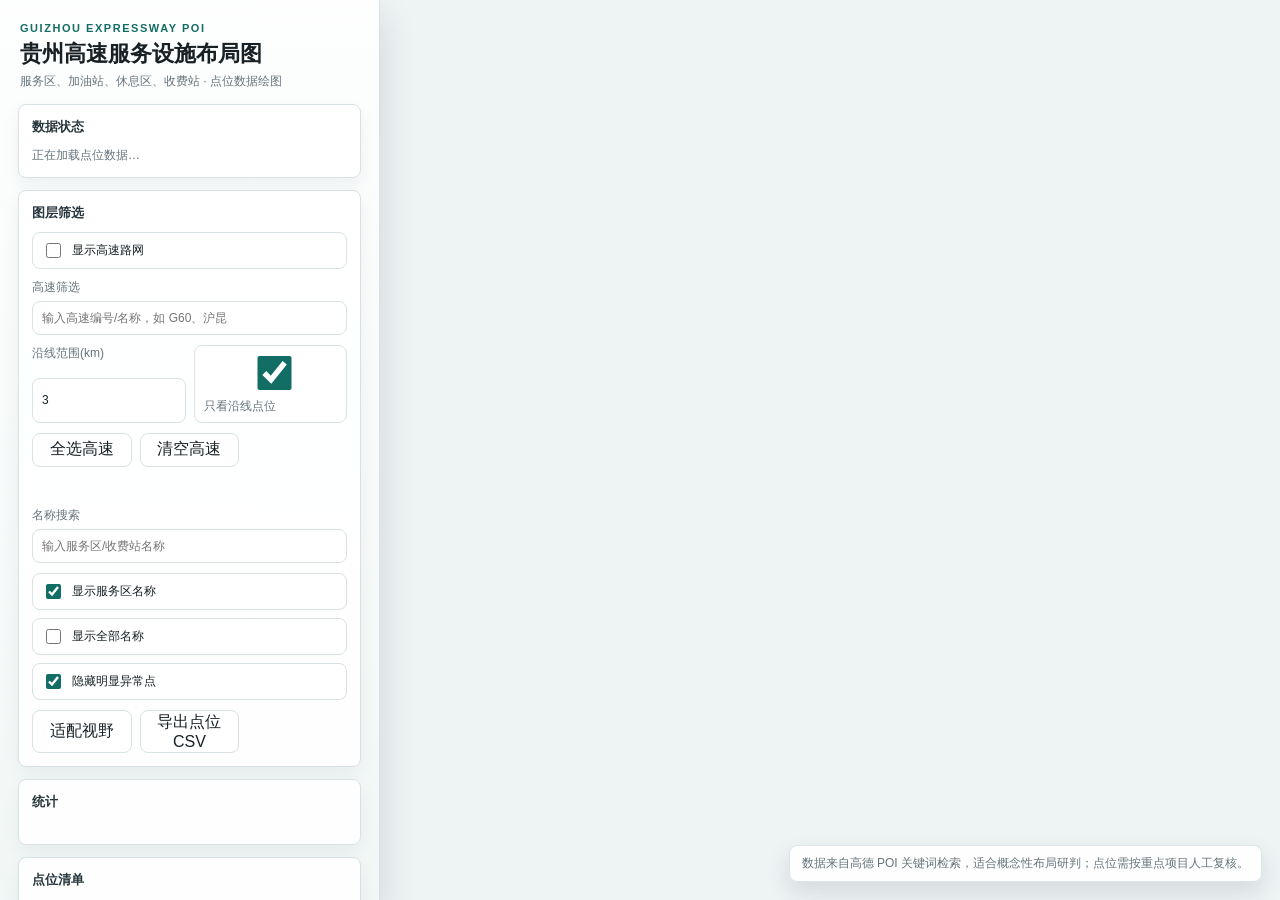
==== index.html @ 5ce75452 "feat: 添加贵州省边界遮罩和县区轮廓，优化默认显示策略 - 添加贵州省边界遮罩功能，地图仅在省内显示 - 添加县区行政边界轮廓（深灰蓝色，1px） - 修改默认不显示所有点位，需手动勾选类型筛选 " ====
<!doctype html>
<html lang="zh-CN">
<head>
  <meta charset="utf-8" />
  <meta name="viewport" content="width=device-width, initial-scale=1" />
  <title>贵州高速服务设施 POI 地图</title>
  <link rel="stylesheet" href="css/style.css" />
  <script>
    window._AMapSecurityConfig = {
      securityJsCode: "1acf31e6fec21ecda33981b3f9972b2f"
    };
  </script>
  <script src="https://webapi.amap.com/maps?v=2.0&key=63012397200899138fc66edc8f54a72a&plugin=AMap.Scale,AMap.ToolBar"></script>
</head>
<body>
  <main id="app">
    <aside id="panel" aria-label="数据与筛选面板">
      <section class="brand">
        <div class="kicker">Guizhou Expressway POI</div>
        <h1>贵州高速服务设施布局图</h1>
        <p>服务区、加油站、休息区、收费站 · 点位数据绘图</p>
      </section>

      <section class="card">
        <div class="card-title">数据状态</div>
        <div id="status" class="status">正在加载点位数据…</div>
      </section>

      <section class="card">
        <div class="card-title">图层筛选</div>
        <label class="toggle-row">
          <input id="road-toggle" type="checkbox" />
          显示高速路网
        </label>
        <label class="search-box">
          <span>高速筛选</span>
          <input id="road-search" type="search" placeholder="输入高速编号/名称，如 G60、沪昆" />
        </label>
        <div class="form-grid">
          <label>
            沿线范围(km)
            <input id="corridor-km" type="number" min="0.5" max="20" step="0.5" value="3" />
          </label>
          <label class="toggle-row compact-toggle">
            <input id="road-point-filter" type="checkbox" checked />
            只看沿线点位
          </label>
        </div>
        <div class="button-row">
          <button id="road-all">全选高速</button>
          <button id="road-none">清空高速</button>
        </div>
        <div id="road-filters" class="road-list"></div>
        <div id="road-status" class="status"></div>
        <div id="type-filters" class="chip-grid"></div>
        <label class="search-box">
          <span>名称搜索</span>
          <input id="name-search" type="search" placeholder="输入服务区/收费站名称" />
        </label>
        <div class="toggle-stack">
          <label class="toggle-row">
            <input id="label-service" type="checkbox" checked />
            显示服务区名称
          </label>
          <label class="toggle-row">
            <input id="label-all" type="checkbox" />
            显示全部名称
          </label>
          <label class="toggle-row">
            <input id="trusted-only" type="checkbox" checked />
            隐藏明显异常点
          </label>
        </div>
        <div class="button-row">
          <button id="btn-fit">适配视野</button>
          <button id="btn-export-csv">导出点位 CSV</button>
        </div>
      </section>

      <section class="card">
        <div class="card-title">统计</div>
        <div id="stats" class="stats-grid"></div>
        <div id="drop-summary" class="drop-summary"></div>
      </section>

      <section class="card results-card">
        <div class="card-title">点位清单</div>
        <div id="result-list" class="result-list"></div>
      </section>
    </aside>

    <section id="map-wrap">
      <div id="map"></div>
      <div id="map-note">数据来自高德 POI 关键词检索，适合概念性布局研判；点位需按重点项目人工复核。</div>
    </section>
  </main>

  <script src="js/app.js"></script>
</body>
</html>
---- css/style.css ----
:root {
  --panel-width: 380px;
  --bg: #eef3f4;
  --panel: #f8faf9;
  --card: #ffffff;
  --ink: #172025;
  --muted: #65747c;
  --line: #d8e1e4;
  --primary: #126e65;
  --primary-strong: #0b514b;
  --warning: #b54b2d;
  --shadow: 0 16px 36px rgba(25, 42, 47, 0.14);
  --radius: 8px;
  --font: "Microsoft YaHei", "Noto Sans SC", "PingFang SC", Arial, sans-serif;
}

* {
  box-sizing: border-box;
}

html,
body,
#app {
  height: 100%;
}

body {
  margin: 0;
  color: var(--ink);
  background: var(--bg);
  font-family: var(--font);
}

button,
input {
  font: inherit;
}

button {
  min-height: 34px;
  border: 1px solid var(--line);
  border-radius: var(--radius);
  background: #fff;
  color: var(--ink);
  cursor: pointer;
  transition: border-color 0.16s ease, box-shadow 0.16s ease, transform 0.16s ease;
}

button:hover {
  border-color: var(--primary);
  box-shadow: 0 8px 18px rgba(18, 110, 101, 0.12);
  transform: translateY(-1px);
}

button:disabled {
  cursor: not-allowed;
  opacity: 0.55;
  transform: none;
  box-shadow: none;
}

button.primary {
  border-color: var(--primary);
  background: linear-gradient(135deg, var(--primary), var(--primary-strong));
  color: #fff;
  font-weight: 600;
}

#app {
  display: grid;
  grid-template-columns: var(--panel-width) 1fr;
}

#panel {
  z-index: 3;
  display: flex;
  flex-direction: column;
  gap: 12px;
  padding: 18px;
  overflow-y: auto;
  border-right: 1px solid var(--line);
  background:
    linear-gradient(180deg, rgba(255, 255, 255, 0.92), rgba(242, 247, 246, 0.96)),
    repeating-linear-gradient(0deg, rgba(17, 32, 38, 0.04) 0 1px, transparent 1px 7px);
  box-shadow: var(--shadow);
}

.brand {
  padding: 4px 2px 2px;
}

.kicker {
  color: var(--primary);
  font-size: 11px;
  font-weight: 700;
  letter-spacing: 0.14em;
  text-transform: uppercase;
}

h1 {
  margin: 6px 0 5px;
  font-size: 22px;
  line-height: 1.25;
  letter-spacing: 0;
}

.brand p {
  margin: 0;
  color: var(--muted);
  font-size: 12px;
}

.card {
  display: flex;
  flex-direction: column;
  gap: 10px;
  padding: 13px;
  border: 1px solid var(--line);
  border-radius: var(--radius);
  background: rgba(255, 255, 255, 0.92);
  box-shadow: 0 8px 18px rgba(33, 54, 60, 0.06);
}

.card-title {
  color: #26363c;
  font-size: 13px;
  font-weight: 700;
}

.chip-grid {
  display: grid;
  grid-template-columns: repeat(2, minmax(0, 1fr));
  gap: 8px;
}

.road-list {
  display: grid;
  gap: 6px;
  max-height: 190px;
  overflow: auto;
  padding-right: 2px;
}

.road-chip {
  display: grid;
  grid-template-columns: 16px 1fr auto;
  gap: 8px;
  align-items: center;
  min-height: 32px;
  padding: 6px 8px;
  border: 1px solid var(--line);
  border-radius: var(--radius);
  background: #fff;
  font-size: 12px;
  cursor: pointer;
}

.road-chip input {
  width: 15px;
  height: 15px;
  accent-color: #bf2f28;
}

.road-chip-name {
  overflow: hidden;
  text-overflow: ellipsis;
  white-space: nowrap;
}

.road-chip-count {
  color: var(--muted);
  font-size: 11px;
}

.chip,
.toggle-row,
.import-button {
  display: inline-flex;
  align-items: center;
  gap: 8px;
  min-height: 34px;
  padding: 7px 9px;
  border: 1px solid var(--line);
  border-radius: var(--radius);
  background: #fff;
  color: var(--ink);
  font-size: 12px;
  cursor: pointer;
  user-select: none;
}

.chip input,
.toggle-row input {
  width: 15px;
  height: 15px;
  accent-color: var(--primary);
}

.swatch {
  width: 11px;
  height: 11px;
  flex: 0 0 auto;
  border-radius: 50%;
  border: 1px solid rgba(0, 0, 0, 0.18);
}

.form-grid {
  display: grid;
  grid-template-columns: 1fr 1fr;
  gap: 8px;
}

.form-grid label,
.search-box {
  display: grid;
  gap: 5px;
  color: var(--muted);
  font-size: 12px;
}

.form-grid input,
.search-box input {
  width: 100%;
  min-height: 34px;
  padding: 7px 9px;
  border: 1px solid var(--line);
  border-radius: var(--radius);
  background: #fff;
  color: var(--ink);
}

.compact-toggle {
  align-self: end;
}

.button-row {
  display: grid;
  grid-template-columns: repeat(3, minmax(0, 1fr));
  gap: 8px;
}

.toggle-stack {
  display: grid;
  gap: 8px;
}

.progress-wrap {
  height: 7px;
  overflow: hidden;
  border-radius: 99px;
  background: #dce7e8;
}

#progress-bar {
  width: 0%;
  height: 100%;
  background: linear-gradient(90deg, #126e65, #d89037);
  transition: width 0.2s ease;
}

.status,
.drop-summary {
  color: var(--muted);
  font-size: 12px;
  line-height: 1.5;
}

.drop-summary {
  color: var(--warning);
}

.stats-grid {
  display: grid;
  grid-template-columns: repeat(2, minmax(0, 1fr));
  gap: 8px;
}

.stat {
  padding: 8px;
  border: 1px solid var(--line);
  border-radius: var(--radius);
  background: #f7fbfb;
}

.stat strong {
  display: block;
  font-size: 20px;
  line-height: 1.1;
}

.stat span {
  color: var(--muted);
  font-size: 11px;
}

.results-card {
  min-height: 160px;
}

.result-list {
  display: grid;
  gap: 7px;
  max-height: 310px;
  overflow: auto;
}

.result-item {
  display: grid;
  gap: 4px;
  padding: 8px;
  border: 1px solid var(--line);
  border-radius: var(--radius);
  background: #fff;
  cursor: pointer;
}

.result-name {
  display: flex;
  align-items: center;
  gap: 6px;
  font-size: 12px;
  font-weight: 700;
}

.result-meta {
  color: var(--muted);
  font-size: 11px;
  line-height: 1.4;
}

.import-button {
  justify-content: center;
}

.import-button input {
  display: none;
}

#map-wrap {
  position: relative;
  min-width: 0;
}

#map {
  width: 100%;
  height: 100%;
}

#map-note {
  position: absolute;
  right: 18px;
  bottom: 18px;
  z-index: 2;
  max-width: min(520px, calc(100% - 36px));
  padding: 9px 12px;
  border: 1px solid rgba(216, 225, 228, 0.86);
  border-radius: var(--radius);
  background: rgba(255, 255, 255, 0.9);
  color: var(--muted);
  font-size: 12px;
  box-shadow: 0 10px 24px rgba(25, 42, 47, 0.12);
}

.poi-marker {
  width: 18px;
  height: 18px;
  border: 2px solid #fff;
  border-radius: 50%;
  box-shadow: 0 5px 12px rgba(21, 30, 34, 0.32);
}

.poi-marker.is-service {
  width: 22px;
  height: 22px;
}

.poi-marker.is-untrusted {
  opacity: 0.58;
  filter: grayscale(0.2);
}

@media (max-width: 960px) {
  #app {
    grid-template-columns: 1fr;
    grid-template-rows: minmax(360px, 46vh) 1fr;
  }

  #panel {
    order: 2;
    border-top: 1px solid var(--line);
    border-right: 0;
  }

  #map-wrap {
    order: 1;
  }

  .button-row {
    grid-template-columns: 1fr;
  }
}
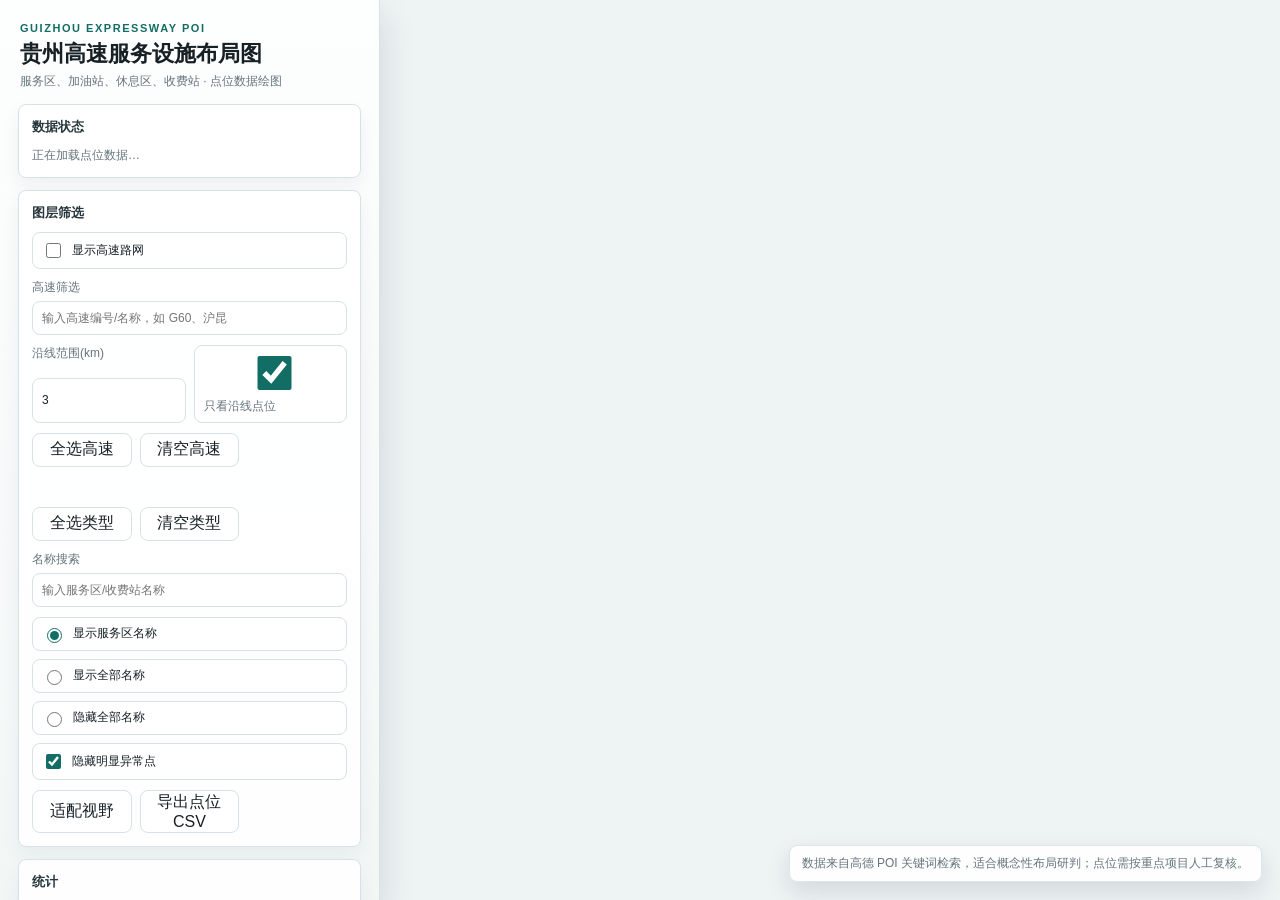
==== commit 179aeb2b: "feat: 优化筛选按钮逻辑和标签显示互斥 - 添加POI类型的'全选类型'和'清空类型'按钮 - 将'显示服务区名称'和'显示全部名称'改为单选框互斥 - 新增'隐藏全部名称'选项 - 优化标签显示" ====
--- a/index.html
+++ b/index.html
@@ -53,18 +53,26 @@
         <div id="road-filters" class="road-list"></div>
         <div id="road-status" class="status"></div>
         <div id="type-filters" class="chip-grid"></div>
+        <div class="button-row">
+          <button id="type-all">全选类型</button>
+          <button id="type-none">清空类型</button>
+        </div>
         <label class="search-box">
           <span>名称搜索</span>
           <input id="name-search" type="search" placeholder="输入服务区/收费站名称" />
         </label>
         <div class="toggle-stack">
           <label class="toggle-row">
-            <input id="label-service" type="checkbox" checked />
+            <input id="label-service" type="radio" name="label-mode" value="service" checked />
             显示服务区名称
           </label>
           <label class="toggle-row">
-            <input id="label-all" type="checkbox" />
+            <input id="label-all" type="radio" name="label-mode" value="all" />
             显示全部名称
+          </label>
+          <label class="toggle-row">
+            <input id="label-none" type="radio" name="label-mode" value="none" />
+            隐藏全部名称
           </label>
           <label class="toggle-row">
             <input id="trusted-only" type="checkbox" checked />
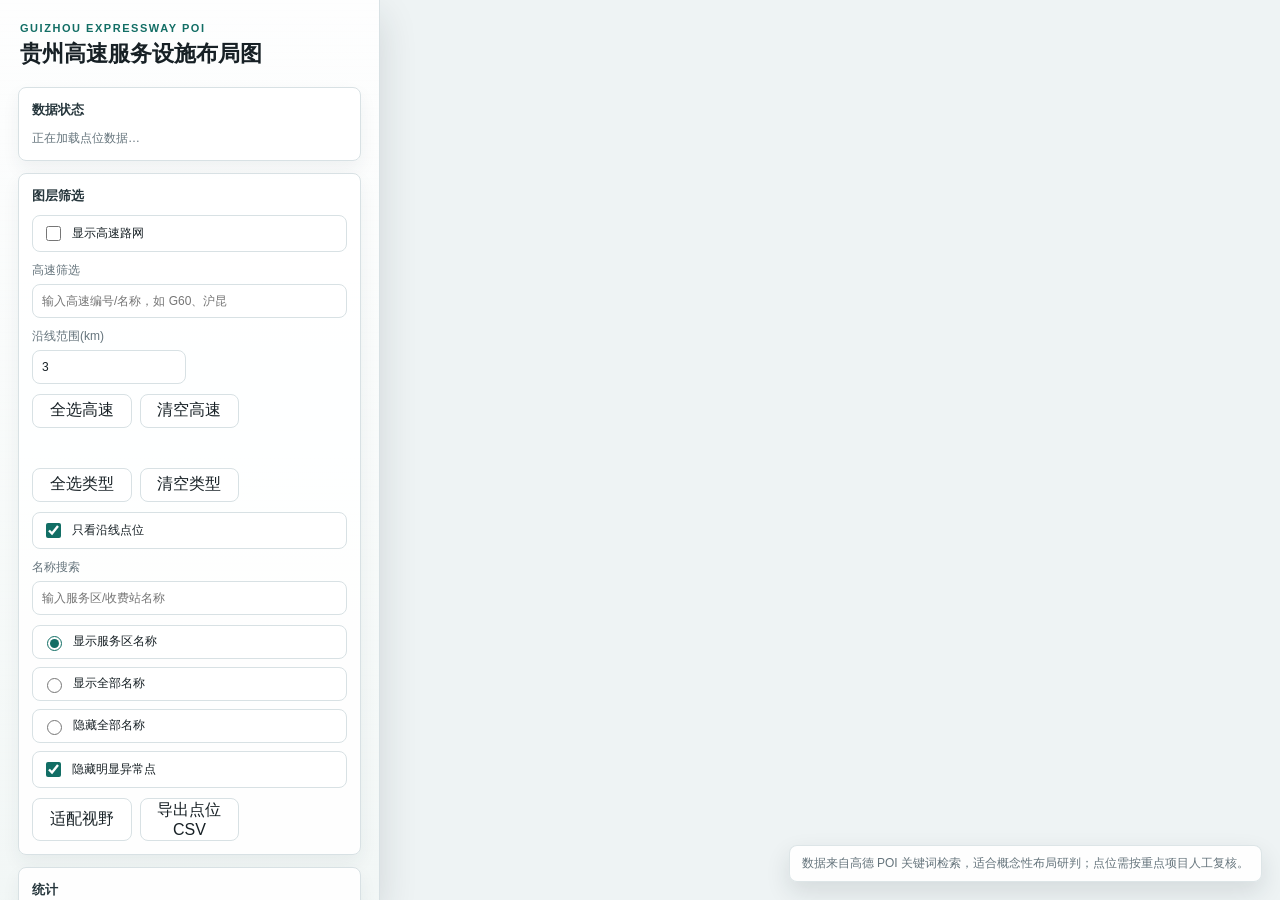
==== commit cd13f066: "refactor: 调整只看沿线点位复选框到POI筛选区域 - 从高速路网区域移除，避免功能混淆 - 移到POI类型筛选区域，符合功能逻辑 - 放在全选/清空类型按钮下方，位置更合理 - 保持复选框类" ====
--- a/index.html
+++ b/index.html
@@ -18,7 +18,6 @@
       <section class="brand">
         <div class="kicker">Guizhou Expressway POI</div>
         <h1>贵州高速服务设施布局图</h1>
-        <p>服务区、加油站、休息区、收费站 · 点位数据绘图</p>
       </section>
 
       <section class="card">
@@ -41,10 +40,6 @@
             沿线范围(km)
             <input id="corridor-km" type="number" min="0.5" max="20" step="0.5" value="3" />
           </label>
-          <label class="toggle-row compact-toggle">
-            <input id="road-point-filter" type="checkbox" checked />
-            只看沿线点位
-          </label>
         </div>
         <div class="button-row">
           <button id="road-all">全选高速</button>
@@ -57,6 +52,10 @@
           <button id="type-all">全选类型</button>
           <button id="type-none">清空类型</button>
         </div>
+        <label class="toggle-row">
+          <input id="road-point-filter" type="checkbox" checked />
+          只看沿线点位
+        </label>
         <label class="search-box">
           <span>名称搜索</span>
           <input id="name-search" type="search" placeholder="输入服务区/收费站名称" />
